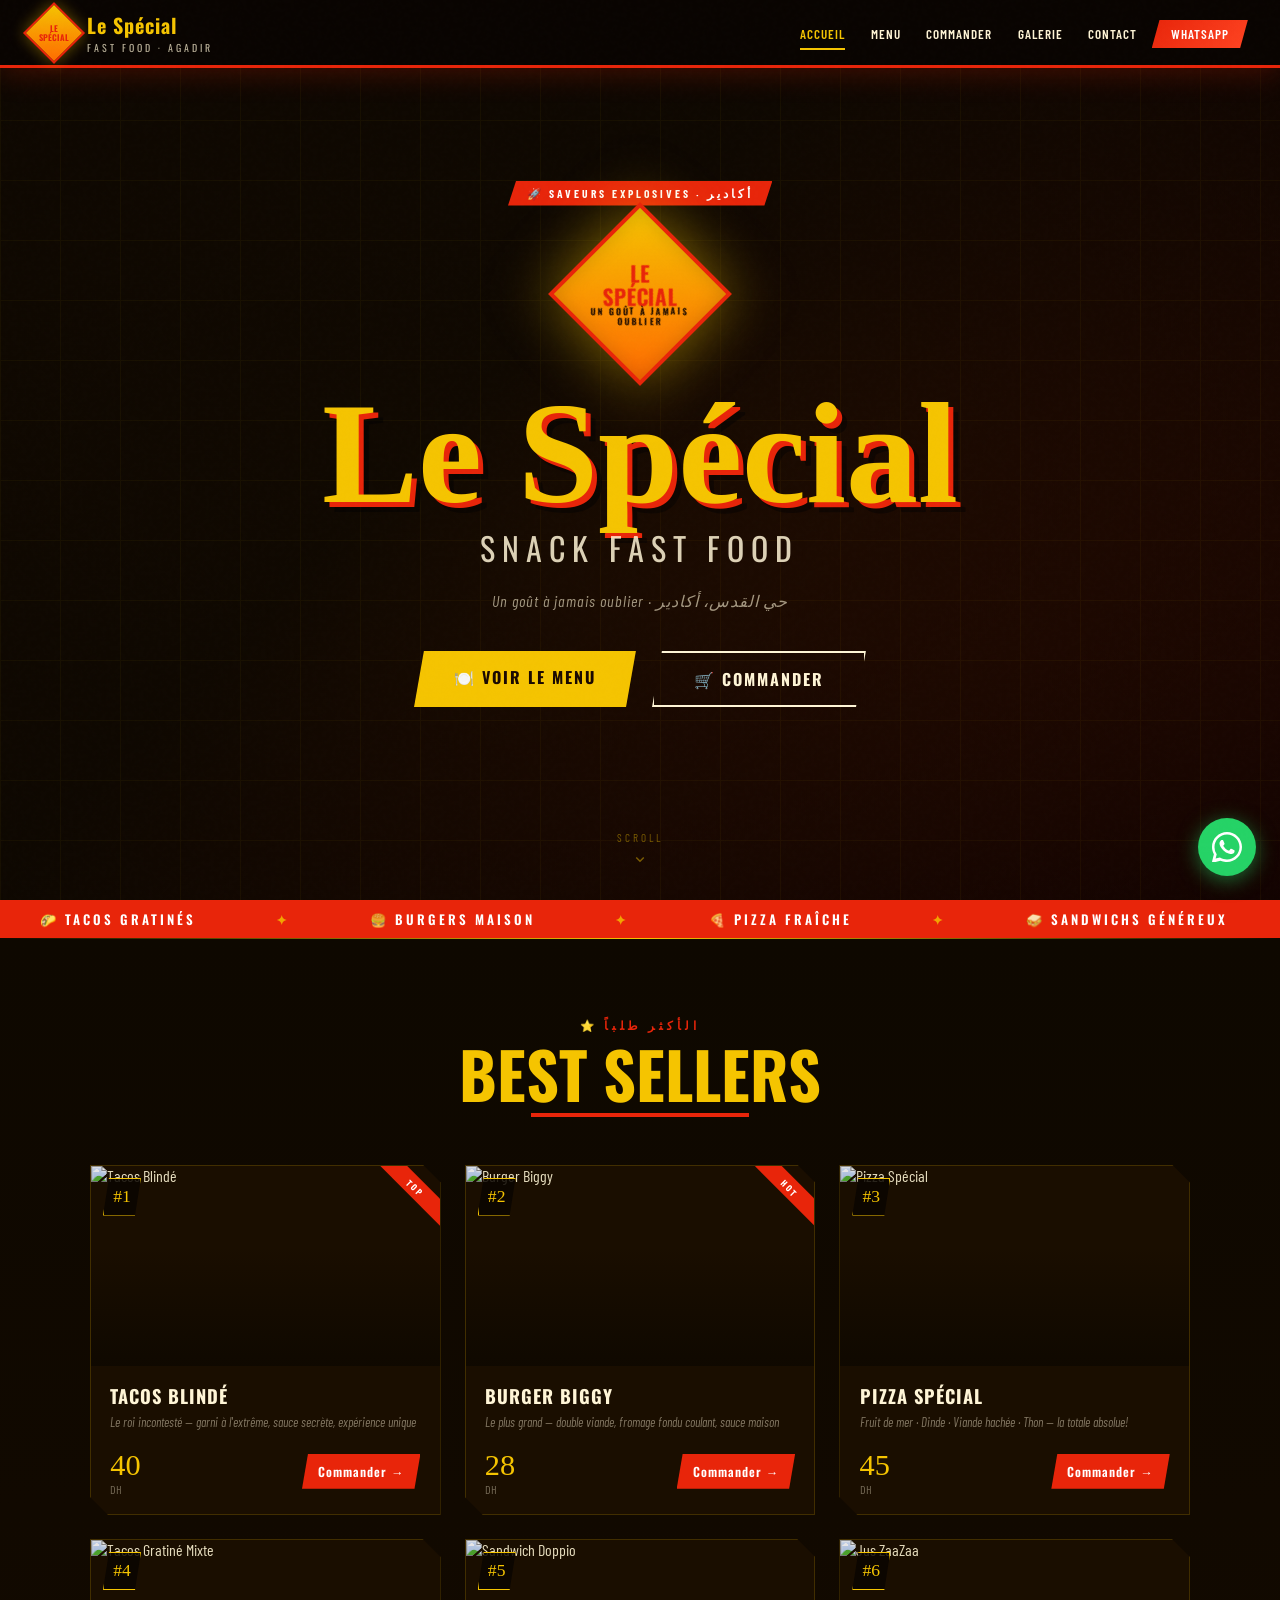
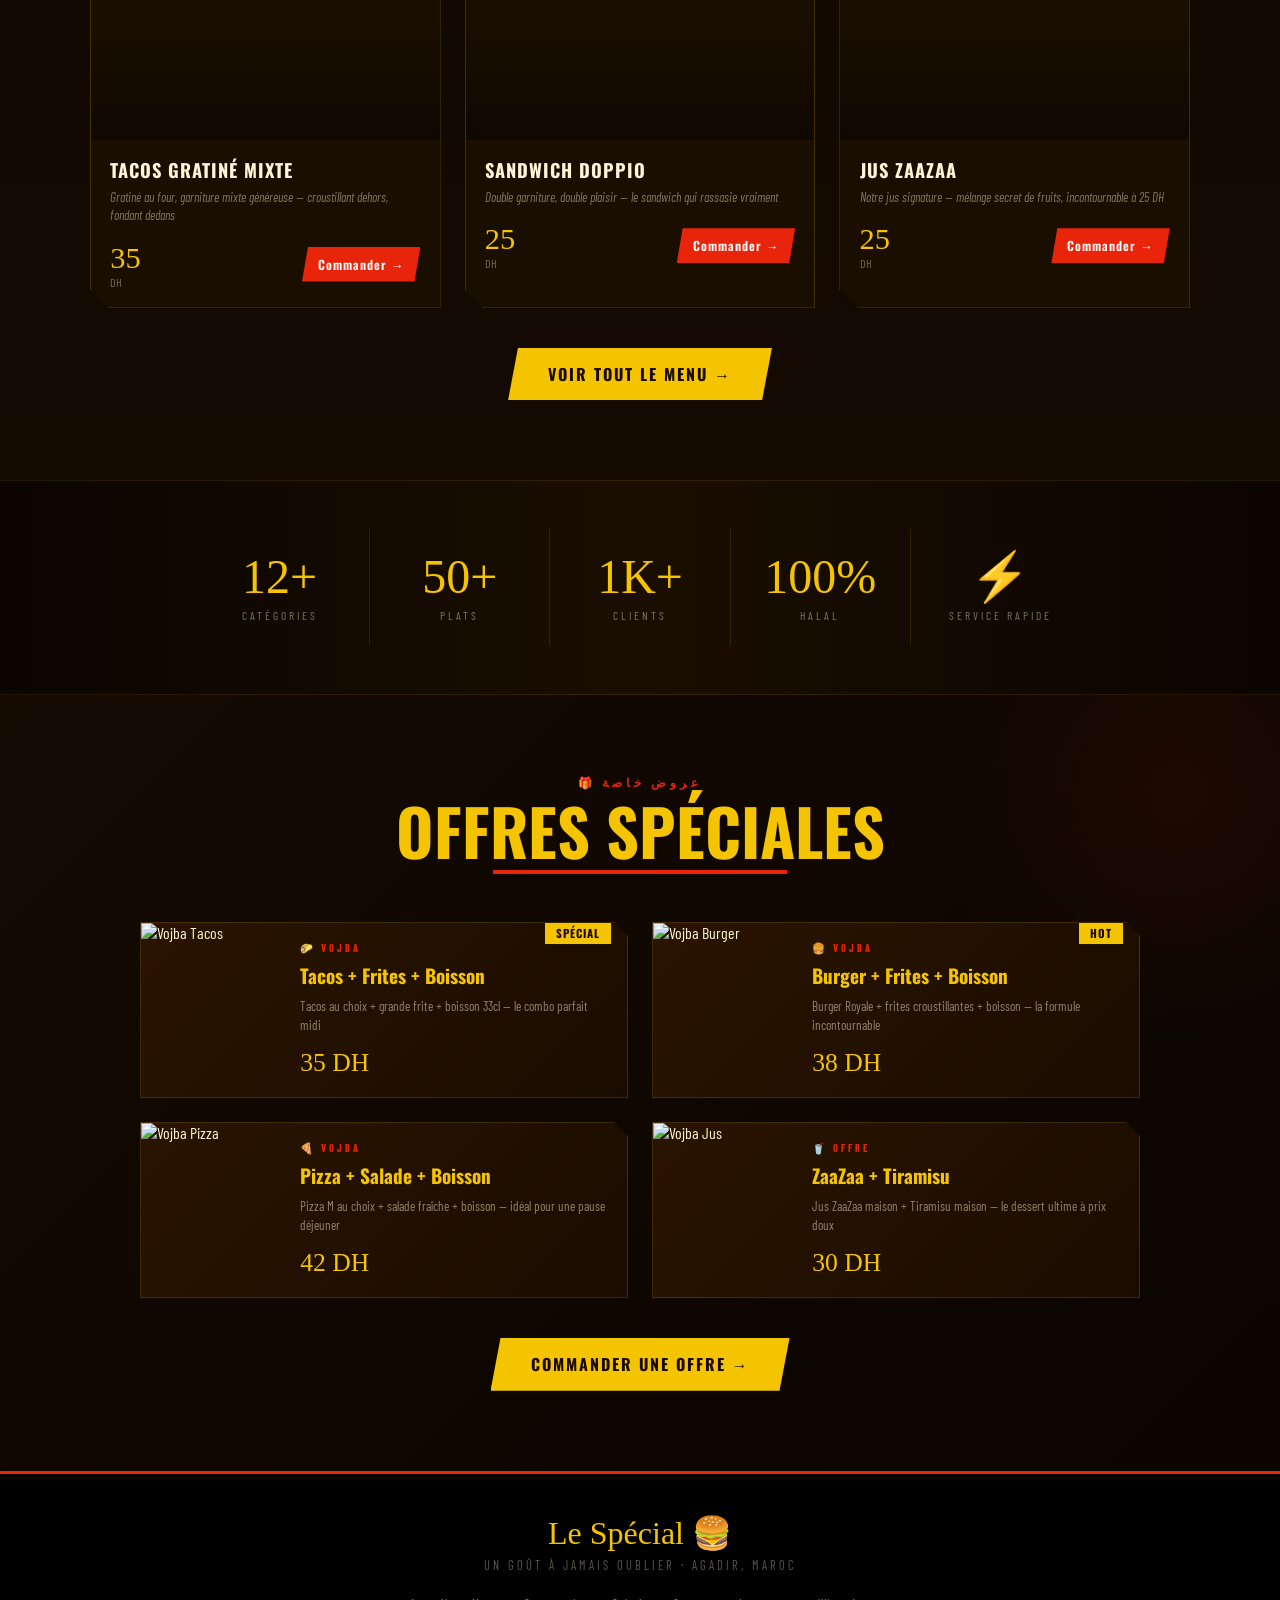
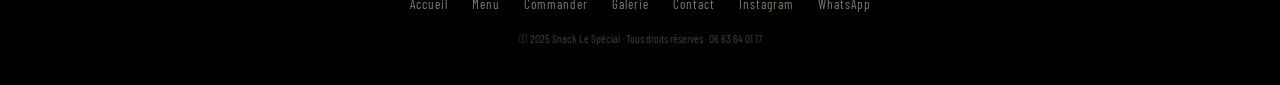
==== index.html @ 8f3e13d3 "Add files via upload" ====
<!DOCTYPE html>
<html lang="fr">
<head>
<meta charset="UTF-8">
<meta name="viewport" content="width=device-width, initial-scale=1.0">
<title>Snack Le Spécial – Agadir</title>
<link rel="stylesheet" href="shared.css">
<style>
  /* ─── HERO ─── */
  #hero {
    min-height: 100vh;
    display: flex; align-items: center; justify-content: center;
    position: relative; overflow: hidden;
    background: radial-gradient(ellipse at 30% 50%, #3a1800 0%, #1a0800 50%, #000 100%);
    padding-top: 68px;
  }
  .hero-bg-img {
    position: absolute; inset: 0;
    background: url('https://images.unsplash.com/photo-1561758033-d89a9ad46330?w=1600&q=80') center/cover no-repeat;
    opacity: 0.12;
    filter: saturate(0.5);
  }
  .hero-diagonal {
    position: absolute; inset: 0;
    background: linear-gradient(135deg, rgba(14,8,0,0.95) 40%, rgba(232,37,10,0.08) 100%);
  }
  .hero-grid-pattern {
    position: absolute; inset: 0; opacity: 0.04;
    background-image: linear-gradient(var(--gold) 1px, transparent 1px), linear-gradient(90deg, var(--gold) 1px, transparent 1px);
    background-size: 60px 60px;
  }
  .hero-content {
    text-align: center; z-index: 2; padding: 2rem;
    animation: heroIn 1s ease forwards;
  }
  @keyframes heroIn { from { opacity: 0; transform: translateY(30px); } to { opacity: 1; transform: translateY(0); } }

  .hero-badge {
    display: inline-block; background: var(--red); color: white;
    font-size: 0.72rem; font-weight: 700; letter-spacing: 3px;
    text-transform: uppercase; padding: 0.3rem 1.2rem; margin-bottom: 1.5rem;
    clip-path: polygon(8px 0%, 100% 0%, calc(100% - 8px) 100%, 0% 100%);
    animation: badgePop 0.5s 0.3s both cubic-bezier(0.34,1.56,0.64,1);
  }
  @keyframes badgePop { from { opacity: 0; transform: scale(0.7); } to { opacity: 1; transform: scale(1); } }

  .hero-logo-big {
    width: 130px; height: 130px;
    background: linear-gradient(135deg, var(--gold), var(--orange));
    transform: rotate(45deg);
    display: flex; align-items: center; justify-content: center;
    margin: 0 auto 2rem;
    border: 4px solid var(--red);
    box-shadow: 0 0 60px rgba(245,196,0,0.5), inset 0 0 20px rgba(0,0,0,0.15);
    animation: pulse 3s ease-in-out infinite;
  }
  @keyframes pulse {
    0%,100% { box-shadow: 0 0 50px rgba(245,196,0,0.4); }
    50% { box-shadow: 0 0 90px rgba(245,196,0,0.75); }
  }
  .hero-logo-big span {
    transform: rotate(-45deg); font-family: 'Oswald', sans-serif;
    font-weight: 700; font-size: 1.35rem; color: var(--red);
    text-align: center; line-height: 1.05;
  }
  .hero-logo-big span small { display: block; font-size: 0.55rem; letter-spacing: 2px; color: var(--text-dark); }

  .hero-title {
    font-family: 'Permanent Marker', cursive;
    font-size: clamp(3.5rem, 12vw, 9rem);
    color: var(--gold); line-height: 0.88;
    text-shadow: 5px 5px 0 var(--red), 10px 10px 0 rgba(0,0,0,0.4);
    margin-bottom: 0.4rem;
  }
  .hero-sub {
    font-family: 'Oswald', sans-serif;
    font-size: clamp(1.2rem, 3vw, 2rem);
    color: var(--cream); letter-spacing: 7px; text-transform: uppercase;
    margin-bottom: 1.2rem; opacity: 0.85;
  }
  .hero-tagline {
    font-size: 1rem; color: rgba(255,245,214,0.6);
    font-style: italic; margin-bottom: 2.5rem; letter-spacing: 1px;
  }
  .hero-btns { display: flex; gap: 1rem; justify-content: center; flex-wrap: wrap; }

  .hero-scroll {
    position: absolute; bottom: 2rem; left: 50%; transform: translateX(-50%);
    display: flex; flex-direction: column; align-items: center; gap: 0.4rem;
    color: rgba(245,196,0,0.45); font-size: 0.7rem; letter-spacing: 3px;
    animation: bounce 2s ease-in-out infinite;
  }
  @keyframes bounce {
    0%,100% { transform: translateX(-50%) translateY(0); }
    50% { transform: translateX(-50%) translateY(8px); }
  }

  /* ─── BEST SELLERS ─── */
  #bestsellers {
    background: linear-gradient(180deg, #0e0800 0%, #140a00 100%);
    position: relative;
  }
  #bestsellers::before {
    content: ''; position: absolute; top: 0; left: 0; right: 0; height: 1px;
    background: linear-gradient(90deg, transparent, var(--gold), transparent);
  }

  .bs-grid {
    display: grid;
    grid-template-columns: repeat(3, 1fr);
    gap: 1.5rem; max-width: 1100px; margin: 0 auto;
  }

  .bs-card {
    position: relative; overflow: hidden; cursor: pointer;
    background: #1a0e00;
    border: 1px solid rgba(245,196,0,0.18);
    transition: transform 0.35s, border-color 0.3s, box-shadow 0.35s;
    clip-path: polygon(0 0, calc(100% - 18px) 0, 100% 18px, 100% 100%, 18px 100%, 0 calc(100% - 18px));
  }
  .bs-card:hover {
    transform: translateY(-8px);
    border-color: var(--gold);
    box-shadow: 0 24px 50px rgba(0,0,0,0.5), 0 0 30px rgba(245,196,0,0.12);
  }

  .bs-img-wrap {
    height: 200px; overflow: hidden; position: relative;
  }
  .bs-img-wrap img {
    width: 100%; height: 100%; object-fit: cover;
    transition: transform 0.5s;
    filter: saturate(1.1) brightness(0.9);
  }
  .bs-card:hover .bs-img-wrap img { transform: scale(1.08); }

  .bs-img-overlay {
    position: absolute; inset: 0;
    background: linear-gradient(to bottom, transparent 40%, rgba(14,8,0,0.9) 100%);
  }
  .bs-rank-badge {
    position: absolute; top: 12px; left: 12px;
    background: rgba(10,5,0,0.85); border: 1px solid var(--gold);
    font-family: 'Permanent Marker', cursive;
    font-size: 1.1rem; color: var(--gold);
    width: 38px; height: 38px; display: flex; align-items: center; justify-content: center;
    clip-path: polygon(6px 0%, 100% 0%, calc(100% - 6px) 100%, 0% 100%);
  }
  .bs-hot-badge {
    position: absolute; top: 12px; right: -30px;
    background: var(--red); color: white;
    font-size: 0.6rem; font-weight: 700; letter-spacing: 2px;
    padding: 0.22rem 2.8rem; transform: rotate(45deg);
    text-transform: uppercase;
  }

  .bs-body { padding: 1rem 1.2rem 1.2rem; }
  .bs-name {
    font-family: 'Oswald', sans-serif; font-weight: 700; font-size: 1.15rem;
    color: var(--cream); text-transform: uppercase; letter-spacing: 1px; margin-bottom: 0.3rem;
  }
  .bs-desc { font-size: 0.82rem; color: rgba(255,245,214,0.45); line-height: 1.4; margin-bottom: 1rem; font-style: italic; }
  .bs-footer { display: flex; align-items: center; justify-content: space-between; }
  .bs-price { font-family: 'Permanent Marker', cursive; font-size: 1.9rem; color: var(--gold); }
  .bs-price small { font-size: 0.75rem; color: rgba(255,245,214,0.4); font-family: 'Barlow Condensed', sans-serif; display: block; line-height: 1; }
  .bs-btn {
    background: var(--red); color: white; border: none;
    padding: 0.5rem 1rem; font-family: 'Oswald', sans-serif;
    font-weight: 600; font-size: 0.78rem; letter-spacing: 1px; cursor: pointer;
    clip-path: polygon(6px 0%, 100% 0%, calc(100% - 6px) 100%, 0% 100%);
    transition: background 0.2s, transform 0.2s; text-decoration: none;
    display: inline-block;
  }
  .bs-btn:hover { background: var(--red-light); transform: scale(1.05); }

  /* ─── OFFRES ─── */
  #offres {
    background: linear-gradient(135deg, #140a00 0%, #0a0500 100%);
    position: relative; overflow: hidden;
  }
  #offres::before {
    content: ''; position: absolute;
    top: -150px; right: -150px; width: 500px; height: 500px;
    background: radial-gradient(circle, rgba(232,37,10,0.07) 0%, transparent 70%);
  }
  .offres-grid {
    display: grid; grid-template-columns: repeat(2, 1fr);
    gap: 1.5rem; max-width: 1000px; margin: 0 auto;
  }
  .offre-card {
    background: linear-gradient(135deg, #2a1400, #1a0c00);
    border: 1px solid rgba(245,196,0,0.15);
    display: flex; gap: 0; overflow: hidden; position: relative;
    clip-path: polygon(0 0, calc(100% - 14px) 0, 100% 14px, 100% 100%, 0 100%);
    transition: transform 0.3s, border-color 0.3s;
  }
  .offre-card:hover { transform: translateY(-4px); border-color: rgba(245,196,0,0.4); }
  .offre-img { width: 140px; flex-shrink: 0; overflow: hidden; }
  .offre-img img { width: 100%; height: 100%; object-fit: cover; filter: saturate(1.1); transition: transform 0.4s; }
  .offre-card:hover .offre-img img { transform: scale(1.07); }
  .offre-body { padding: 1.2rem; flex: 1; }
  .offre-tag {
    font-size: 0.65rem; font-weight: 700; letter-spacing: 3px;
    text-transform: uppercase; color: var(--red); display: block; margin-bottom: 0.4rem;
  }
  .offre-name { font-family: 'Oswald', sans-serif; font-weight: 700; font-size: 1.2rem; color: var(--gold); margin-bottom: 0.4rem; }
  .offre-desc { font-size: 0.82rem; color: rgba(255,245,214,0.5); line-height: 1.45; margin-bottom: 0.8rem; }
  .offre-price { font-family: 'Permanent Marker', cursive; font-size: 1.6rem; color: var(--gold); }
  .offre-badge {
    position: absolute; top: -1px; right: 16px;
    background: var(--gold); color: var(--text-dark);
    font-family: 'Oswald', sans-serif; font-weight: 700; font-size: 0.7rem;
    letter-spacing: 1px; padding: 0.2rem 0.7rem;
  }

  /* ─── ABOUT STRIP ─── */
  #about-strip {
    background: linear-gradient(90deg, #0a0500 0%, #1a0e00 50%, #0a0500 100%);
    padding: 3rem 2rem;
    border-top: 1px solid rgba(245,196,0,0.1);
    border-bottom: 1px solid rgba(245,196,0,0.1);
  }
  .stats-row {
    display: flex; justify-content: center; gap: 0;
    max-width: 900px; margin: 0 auto;
  }
  .stat-item {
    flex: 1; text-align: center; padding: 1.5rem;
    border-right: 1px solid rgba(245,196,0,0.12);
  }
  .stat-item:last-child { border-right: none; }
  .stat-num {
    font-family: 'Permanent Marker', cursive; font-size: 3rem; color: var(--gold); display: block;
    line-height: 1;
  }
  .stat-label { font-size: 0.72rem; letter-spacing: 3px; text-transform: uppercase; color: rgba(255,245,214,0.45); margin-top: 0.4rem; display: block; }

  /* RESPONSIVE */
  @media (max-width: 900px) { .bs-grid { grid-template-columns: repeat(2, 1fr); } }
  @media (max-width: 600px) {
    .bs-grid { grid-template-columns: 1fr; }
    .offres-grid { grid-template-columns: 1fr; }
    .stats-row { flex-wrap: wrap; }
    .stat-item { flex: 0 0 50%; border-right: none; border-bottom: 1px solid rgba(245,196,0,0.1); }
  }
</style>
</head>
<body>

<!-- NAV -->
<nav>
  <a href="index.html" class="nav-logo">
    <div class="logo-diamond"><span>LE<br>SPÉCIAL</span></div>
    <div class="logo-text">Le Spécial <small>FAST FOOD · AGADIR</small></div>
  </a>
  <ul class="nav-links" id="navLinks">
    <li><a href="index.html" class="active">Accueil</a></li>
    <li><a href="menu.html">Menu</a></li>
    <li><a href="order.html">Commander</a></li>
    <li><a href="galerie.html">Galerie</a></li>
    <li><a href="contact.html">Contact</a></li>
    <li><a href="https://wa.me/212663640117" class="nav-cta" target="_blank">WhatsApp</a></li>
  </ul>
  <button class="menu-toggle" id="menuToggle"><span></span><span></span><span></span></button>
</nav>

<!-- HERO -->
<section id="hero">
  <div class="hero-bg-img"></div>
  <div class="hero-diagonal"></div>
  <div class="hero-grid-pattern"></div>
  <div class="hero-content">
    <div class="hero-badge">🚀 Saveurs Explosives · أكادير</div>
    <div class="hero-logo-big">
      <span>LE<br>SPÉCIAL<small>UN GOÛT À JAMAIS OUBLIER</small></span>
    </div>
    <h1 class="hero-title">Le Spécial</h1>
    <p class="hero-sub">Snack Fast Food</p>
    <p class="hero-tagline">Un goût à jamais oublier · حي القدس، أكادير</p>
    <div class="hero-btns">
      <a href="menu.html" class="btn-primary">🍽️ Voir le Menu</a>
      <a href="order.html" class="btn-secondary">🛒 Commander</a>
    </div>
  </div>
  <div class="hero-scroll">
    <span>SCROLL</span>
    <svg width="18" height="18" viewBox="0 0 24 24" fill="none" stroke="currentColor" stroke-width="2"><path d="M7 10l5 5 5-5"/></svg>
  </div>
</section>

<!-- TICKER -->
<div class="ticker-wrap">
  <div class="ticker-inner">
    <span class="ticker-item">🌮 Tacos Gratinés</span><span class="ticker-item ticker-sep">✦</span>
    <span class="ticker-item">🍔 Burgers Maison</span><span class="ticker-item ticker-sep">✦</span>
    <span class="ticker-item">🍕 Pizza Fraîche</span><span class="ticker-item ticker-sep">✦</span>
    <span class="ticker-item">🥪 Sandwichs Généreux</span><span class="ticker-item ticker-sep">✦</span>
    <span class="ticker-item">🥤 Jus Naturels</span><span class="ticker-item ticker-sep">✦</span>
    <span class="ticker-item">100% Halal ✅</span><span class="ticker-item ticker-sep">✦</span>
    <span class="ticker-item">Service Rapide ⚡</span><span class="ticker-item ticker-sep">✦</span>
    <span class="ticker-item">حي القدس · أكادير</span><span class="ticker-item ticker-sep">✦</span>
    <span class="ticker-item">🌮 Tacos Gratinés</span><span class="ticker-item ticker-sep">✦</span>
    <span class="ticker-item">🍔 Burgers Maison</span><span class="ticker-item ticker-sep">✦</span>
    <span class="ticker-item">🍕 Pizza Fraîche</span><span class="ticker-item ticker-sep">✦</span>
    <span class="ticker-item">🥪 Sandwichs Généreux</span><span class="ticker-item ticker-sep">✦</span>
    <span class="ticker-item">🥤 Jus Naturels</span><span class="ticker-item ticker-sep">✦</span>
    <span class="ticker-item">100% Halal ✅</span><span class="ticker-item ticker-sep">✦</span>
    <span class="ticker-item">Service Rapide ⚡</span><span class="ticker-item ticker-sep">✦</span>
    <span class="ticker-item">حي القدس · أكادير</span><span class="ticker-item ticker-sep">✦</span>
  </div>
</div>

<!-- BEST SELLERS -->
<section id="bestsellers">
  <div class="section-header reveal">
    <span class="section-tag">⭐ الأكثر طلباً</span>
    <h2 class="section-title">Best Sellers</h2>
  </div>
  <div class="bs-grid">

    <div class="bs-card reveal" style="transition-delay:.05s">
      <div class="bs-img-wrap">
        <img src="https://images.unsplash.com/photo-1565299585323-38d6b0865b47?w=600&q=80" alt="Tacos Blindé">
        <div class="bs-img-overlay"></div>
        <div class="bs-rank-badge">#1</div>
        <div class="bs-hot-badge">TOP</div>
      </div>
      <div class="bs-body">
        <div class="bs-name">Tacos Blindé</div>
        <div class="bs-desc">Le roi incontesté — garni à l'extrême, sauce secrète, expérience unique</div>
        <div class="bs-footer">
          <div class="bs-price">40 <small>DH</small></div>
          <a href="order.html" class="bs-btn">Commander →</a>
        </div>
      </div>
    </div>

    <div class="bs-card reveal" style="transition-delay:.1s">
      <div class="bs-img-wrap">
        <img src="https://images.unsplash.com/photo-1586190848861-99aa4a171e90?w=600&q=80" alt="Burger Biggy">
        <div class="bs-img-overlay"></div>
        <div class="bs-rank-badge">#2</div>
        <div class="bs-hot-badge">HOT</div>
      </div>
      <div class="bs-body">
        <div class="bs-name">Burger Biggy</div>
        <div class="bs-desc">Le plus grand — double viande, fromage fondu coulant, sauce maison</div>
        <div class="bs-footer">
          <div class="bs-price">28 <small>DH</small></div>
          <a href="order.html" class="bs-btn">Commander →</a>
        </div>
      </div>
    </div>

    <div class="bs-card reveal" style="transition-delay:.15s">
      <div class="bs-img-wrap">
        <img src="https://images.unsplash.com/photo-1513104890138-7c749659a591?w=600&q=80" alt="Pizza Spécial">
        <div class="bs-img-overlay"></div>
        <div class="bs-rank-badge">#3</div>
      </div>
      <div class="bs-body">
        <div class="bs-name">Pizza Spécial</div>
        <div class="bs-desc">Fruit de mer · Dinde · Viande hachée · Thon — la totale absolue!</div>
        <div class="bs-footer">
          <div class="bs-price">45 <small>DH</small></div>
          <a href="order.html" class="bs-btn">Commander →</a>
        </div>
      </div>
    </div>

    <div class="bs-card reveal" style="transition-delay:.2s">
      <div class="bs-img-wrap">
        <img src="https://images.unsplash.com/photo-1509722747041-616f39b57569?w=600&q=80" alt="Tacos Gratiné Mixte">
        <div class="bs-img-overlay"></div>
        <div class="bs-rank-badge">#4</div>
      </div>
      <div class="bs-body">
        <div class="bs-name">Tacos Gratiné Mixte</div>
        <div class="bs-desc">Gratiné au four, garniture mixte généreuse — croustillant dehors, fondant dedans</div>
        <div class="bs-footer">
          <div class="bs-price">35 <small>DH</small></div>
          <a href="order.html" class="bs-btn">Commander →</a>
        </div>
      </div>
    </div>

    <div class="bs-card reveal" style="transition-delay:.25s">
      <div class="bs-img-wrap">
        <img src="https://images.unsplash.com/photo-1539252554453-80ab65ce3586?w=600&q=80" alt="Sandwich Doppio">
        <div class="bs-img-overlay"></div>
        <div class="bs-rank-badge">#5</div>
      </div>
      <div class="bs-body">
        <div class="bs-name">Sandwich Doppio</div>
        <div class="bs-desc">Double garniture, double plaisir — le sandwich qui rassasie vraiment</div>
        <div class="bs-footer">
          <div class="bs-price">25 <small>DH</small></div>
          <a href="order.html" class="bs-btn">Commander →</a>
        </div>
      </div>
    </div>

    <div class="bs-card reveal" style="transition-delay:.3s">
      <div class="bs-img-wrap">
        <img src="https://images.unsplash.com/photo-1546173159-315724a31696?w=600&q=80" alt="Jus ZaaZaa">
        <div class="bs-img-overlay"></div>
        <div class="bs-rank-badge">#6</div>
      </div>
      <div class="bs-body">
        <div class="bs-name">Jus ZaaZaa</div>
        <div class="bs-desc">Notre jus signature — mélange secret de fruits, incontournable à 25 DH</div>
        <div class="bs-footer">
          <div class="bs-price">25 <small>DH</small></div>
          <a href="order.html" class="bs-btn">Commander →</a>
        </div>
      </div>
    </div>

  </div>
  <div style="text-align:center; margin-top:2.5rem">
    <a href="menu.html" class="btn-primary">Voir tout le Menu →</a>
  </div>
</section>

<!-- STATS STRIP -->
<div id="about-strip">
  <div class="stats-row">
    <div class="stat-item reveal">
      <span class="stat-num">12+</span>
      <span class="stat-label">Catégories</span>
    </div>
    <div class="stat-item reveal" style="transition-delay:.1s">
      <span class="stat-num">50+</span>
      <span class="stat-label">Plats</span>
    </div>
    <div class="stat-item reveal" style="transition-delay:.2s">
      <span class="stat-num">1K+</span>
      <span class="stat-label">Clients</span>
    </div>
    <div class="stat-item reveal" style="transition-delay:.3s">
      <span class="stat-num">100%</span>
      <span class="stat-label">Halal</span>
    </div>
    <div class="stat-item reveal" style="transition-delay:.4s">
      <span class="stat-num">⚡</span>
      <span class="stat-label">Service Rapide</span>
    </div>
  </div>
</div>

<!-- OFFRES -->
<section id="offres">
  <div class="section-header reveal">
    <span class="section-tag">🎁 عروض خاصة</span>
    <h2 class="section-title">Offres Spéciales</h2>
  </div>
  <div class="offres-grid">

    <div class="offre-card reveal">
      <div class="offre-badge">SPÉCIAL</div>
      <div class="offre-img">
        <img src="https://images.unsplash.com/photo-1565299585323-38d6b0865b47?w=400&q=80" alt="Vojba Tacos">
      </div>
      <div class="offre-body">
        <span class="offre-tag">🌮 Vojba</span>
        <div class="offre-name">Tacos + Frites + Boisson</div>
        <div class="offre-desc">Tacos au choix + grande frite + boisson 33cl — le combo parfait midi</div>
        <div class="offre-price">35 DH</div>
      </div>
    </div>

    <div class="offre-card reveal" style="transition-delay:.1s">
      <div class="offre-badge">HOT</div>
      <div class="offre-img">
        <img src="https://images.unsplash.com/photo-1586190848861-99aa4a171e90?w=400&q=80" alt="Vojba Burger">
      </div>
      <div class="offre-body">
        <span class="offre-tag">🍔 Vojba</span>
        <div class="offre-name">Burger + Frites + Boisson</div>
        <div class="offre-desc">Burger Royale + frites croustillantes + boisson — la formule incontournable</div>
        <div class="offre-price">38 DH</div>
      </div>
    </div>

    <div class="offre-card reveal" style="transition-delay:.15s">
      <div class="offre-img">
        <img src="https://images.unsplash.com/photo-1513104890138-7c749659a591?w=400&q=80" alt="Vojba Pizza">
      </div>
      <div class="offre-body">
        <span class="offre-tag">🍕 Vojba</span>
        <div class="offre-name">Pizza + Salade + Boisson</div>
        <div class="offre-desc">Pizza M au choix + salade fraîche + boisson — idéal pour une pause déjeuner</div>
        <div class="offre-price">42 DH</div>
      </div>
    </div>

    <div class="offre-card reveal" style="transition-delay:.2s">
      <div class="offre-img">
        <img src="https://images.unsplash.com/photo-1546173159-315724a31696?w=400&q=80" alt="Vojba Jus">
      </div>
      <div class="offre-body">
        <span class="offre-tag">🥤 Offre</span>
        <div class="offre-name">ZaaZaa + Tiramisu</div>
        <div class="offre-desc">Jus ZaaZaa maison + Tiramisu maison — le dessert ultime à prix doux</div>
        <div class="offre-price">30 DH</div>
      </div>
    </div>

  </div>
  <div style="text-align:center; margin-top:2.5rem">
    <a href="order.html" class="btn-primary">Commander une Offre →</a>
  </div>
</section>

<!-- FOOTER -->
<footer>
  <div class="footer-logo">Le Spécial 🍔</div>
  <div class="footer-sub">Un goût à jamais oublier · Agadir, Maroc</div>
  <div class="footer-links">
    <a href="index.html">Accueil</a>
    <a href="menu.html">Menu</a>
    <a href="order.html">Commander</a>
    <a href="galerie.html">Galerie</a>
    <a href="contact.html">Contact</a>
    <a href="https://instagram.com/lespecial_snack" target="_blank">Instagram</a>
    <a href="https://wa.me/212663640117" target="_blank">WhatsApp</a>
  </div>
  <div class="footer-copy">© 2025 Snack Le Spécial · Tous droits réservés · 06 63 64 01 17</div>
</footer>

<!-- WhatsApp Float -->
<a href="https://wa.me/212663640117" class="wa-float" target="_blank" title="Commander sur WhatsApp">
  <svg viewBox="0 0 24 24"><path d="M17.472 14.382c-.297-.149-1.758-.867-2.03-.967-.273-.099-.471-.148-.67.15-.197.297-.767.966-.94 1.164-.173.199-.347.223-.644.075-.297-.15-1.255-.463-2.39-1.475-.883-.788-1.48-1.761-1.653-2.059-.173-.297-.018-.458.13-.606.134-.133.298-.347.446-.52.149-.174.198-.298.298-.497.099-.198.05-.371-.025-.52-.075-.149-.669-1.612-.916-2.207-.242-.579-.487-.5-.669-.51-.173-.008-.371-.01-.57-.01-.198 0-.52.074-.792.372-.272.297-1.04 1.016-1.04 2.479 0 1.462 1.065 2.875 1.213 3.074.149.198 2.096 3.2 5.077 4.487.709.306 1.262.489 1.694.625.712.227 1.36.195 1.871.118.571-.085 1.758-.719 2.006-1.413.248-.694.248-1.289.173-1.413-.074-.124-.272-.198-.57-.347z"/><path d="M12 0C5.373 0 0 5.373 0 12c0 2.116.55 4.103 1.512 5.829L.057 23.625c-.14.525.33.997.856.857l5.796-1.455A11.942 11.942 0 0012 24c6.627 0 12-5.373 12-12S18.627 0 12 0zm0 22c-1.916 0-3.715-.5-5.28-1.378l-.38-.22-3.44.864.88-3.44-.24-.39A9.955 9.955 0 012 12C2 6.477 6.477 2 12 2s10 4.477 10 10-4.477 10-10 10z"/></svg>
</a>

<script>
  document.getElementById('menuToggle').addEventListener('click', () => {
    document.getElementById('navLinks').classList.toggle('open');
  });
  document.querySelectorAll('.nav-links a').forEach(a => {
    a.addEventListener('click', () => document.getElementById('navLinks').classList.remove('open'));
  });
  const obs = new IntersectionObserver(entries => {
    entries.forEach(e => { if (e.isIntersecting) { e.target.classList.add('visible'); obs.unobserve(e.target); } });
  }, { threshold: 0.1 });
  document.querySelectorAll('.reveal').forEach(el => obs.observe(el));
</script>
</body>
</html>
---- shared.css ----
@import url('https://fonts.googleapis.com/css2?family=Permanent+Marker&family=Oswald:wght@400;600;700&family=Barlow+Condensed:wght@400;600;700&display=swap');

:root {
  --gold: #F5C400;
  --gold-dark: #D4A900;
  --gold-light: #FFE033;
  --red: #E8250A;
  --red-dark: #B81E08;
  --red-light: #FF4422;
  --orange: #FF6B00;
  --cream: #FFF5D6;
  --dark: #0e0800;
  --dark2: #180e00;
  --text-dark: #1a0900;
  --green: #25D366;
}

* { margin: 0; padding: 0; box-sizing: border-box; }
html { scroll-behavior: smooth; }

body {
  font-family: 'Barlow Condensed', sans-serif;
  background: var(--dark);
  color: var(--cream);
  overflow-x: hidden;
}

body::after {
  content: '';
  position: fixed;
  inset: 0;
  background-image: url("data:image/svg+xml,%3Csvg viewBox='0 0 256 256' xmlns='http://www.w3.org/2000/svg'%3E%3Cfilter id='n'%3E%3CfeTurbulence type='fractalNoise' baseFrequency='0.75' numOctaves='4' stitchTiles='stitch'/%3E%3C/filter%3E%3Crect width='100%25' height='100%25' filter='url(%23n)' opacity='0.06'/%3E%3C/svg%3E");
  pointer-events: none;
  z-index: 9999;
  opacity: 0.22;
}

/* ─── NAV ─── */
nav {
  position: fixed;
  top: 0; left: 0; right: 0;
  z-index: 998;
  display: flex;
  justify-content: space-between;
  align-items: center;
  padding: 0 2rem;
  height: 68px;
  background: rgba(10,5,0,0.97);
  backdrop-filter: blur(12px);
  border-bottom: 3px solid var(--red);
  box-shadow: 0 4px 30px rgba(232,37,10,0.25);
}

.nav-logo { display: flex; align-items: center; gap: 0.7rem; text-decoration: none; }

.logo-diamond {
  width: 44px; height: 44px;
  background: linear-gradient(135deg, var(--gold), var(--orange));
  transform: rotate(45deg);
  display: flex; align-items: center; justify-content: center;
  flex-shrink: 0;
  border: 2px solid var(--red);
  box-shadow: 0 0 15px rgba(245,196,0,0.4);
}
.logo-diamond span {
  transform: rotate(-45deg);
  font-family: 'Oswald', sans-serif;
  font-weight: 700; font-size: 0.52rem;
  color: var(--red); text-align: center; line-height: 1.1;
}
.logo-text { font-family: 'Oswald', sans-serif; font-weight: 700; font-size: 1.25rem; color: var(--gold); letter-spacing: 1px; }
.logo-text small { display: block; font-size: 0.62rem; color: var(--cream); letter-spacing: 3px; font-weight: 400; opacity: 0.7; }

.nav-links { display: flex; gap: 0.2rem; list-style: none; align-items: center; }
.nav-links a {
  color: var(--cream); text-decoration: none; font-size: 0.82rem;
  font-weight: 600; letter-spacing: 1px; text-transform: uppercase;
  padding: 0.4rem 0.7rem;
  transition: color 0.2s; position: relative;
}
.nav-links a::after {
  content: ''; position: absolute; bottom: -2px; left: 0.7rem; right: 0.7rem;
  height: 2px; background: var(--gold); transform: scaleX(0); transition: transform 0.3s;
}
.nav-links a:hover { color: var(--gold); }
.nav-links a:hover::after, .nav-links a.active::after { transform: scaleX(1); }
.nav-links a.active { color: var(--gold); }

.nav-cta {
  background: linear-gradient(135deg, var(--red), var(--red-light)) !important;
  color: white !important; padding: 0.4rem 1.2rem !important;
  clip-path: polygon(8px 0%, 100% 0%, calc(100% - 8px) 100%, 0% 100%);
  transition: filter 0.2s !important;
}
.nav-cta::after { display: none !important; }
.nav-cta:hover { filter: brightness(1.2); color: white !important; }

.menu-toggle {
  display: none; background: none; border: none; cursor: pointer;
  flex-direction: column; gap: 5px;
}
.menu-toggle span { display: block; width: 26px; height: 2px; background: var(--gold); transition: all 0.3s; }

/* ─── TICKER ─── */
.ticker-wrap {
  background: var(--red);
  overflow: hidden; padding: 0.55rem 0; white-space: nowrap;
}
.ticker-inner { display: inline-flex; animation: ticker 35s linear infinite; }
.ticker-item {
  font-family: 'Oswald', sans-serif; font-weight: 600;
  font-size: 0.82rem; letter-spacing: 3px; text-transform: uppercase;
  color: white; padding: 0 2.5rem;
}
.ticker-sep { color: var(--gold); opacity: 0.8; }
@keyframes ticker { from { transform: translateX(0); } to { transform: translateX(-50%); } }

/* ─── SECTIONS ─── */
section { padding: 5rem 2rem; }
.section-header { text-align: center; margin-bottom: 3rem; }
.section-tag {
  font-size: 0.72rem; font-weight: 700; letter-spacing: 4px;
  text-transform: uppercase; color: var(--red); margin-bottom: 0.5rem; display: block;
}
.section-title {
  font-family: 'Oswald', sans-serif; font-size: clamp(2.2rem, 5vw, 4rem);
  font-weight: 700; color: var(--gold); text-transform: uppercase; line-height: 1;
  display: inline-block; position: relative;
}
.section-title::after {
  content: ''; display: block; height: 4px; background: var(--red);
  margin-top: 0.5rem; width: 60%; margin-left: auto; margin-right: auto;
}

/* ─── BUTTONS ─── */
.btn-primary {
  display: inline-block;
  background: var(--gold); color: var(--text-dark);
  padding: 0.9rem 2.5rem;
  font-family: 'Oswald', sans-serif; font-weight: 700;
  font-size: 1rem; letter-spacing: 2px; text-transform: uppercase;
  text-decoration: none; border: none; cursor: pointer;
  clip-path: polygon(10px 0%, 100% 0%, calc(100% - 10px) 100%, 0% 100%);
  transition: background 0.2s, transform 0.2s;
}
.btn-primary:hover { background: var(--gold-light); transform: scale(1.04); }

.btn-secondary {
  display: inline-block;
  background: transparent; color: var(--cream);
  padding: 0.9rem 2.5rem;
  font-family: 'Oswald', sans-serif; font-weight: 700;
  font-size: 1rem; letter-spacing: 2px; text-transform: uppercase;
  text-decoration: none; border: 2px solid var(--cream); cursor: pointer;
  clip-path: polygon(10px 0%, 100% 0%, calc(100% - 10px) 100%, 0% 100%);
  transition: all 0.2s;
}
.btn-secondary:hover { background: var(--cream); color: var(--text-dark); }

.wa-float {
  position: fixed; bottom: 1.5rem; right: 1.5rem;
  width: 58px; height: 58px; border-radius: 50%;
  background: var(--green);
  display: flex; align-items: center; justify-content: center;
  z-index: 990; text-decoration: none;
  box-shadow: 0 4px 20px rgba(37,211,102,0.5);
  animation: waPulse 2.5s ease-in-out infinite;
  transition: transform 0.2s;
}
.wa-float:hover { transform: scale(1.1); }
.wa-float svg { width: 30px; height: 30px; fill: white; }
@keyframes waPulse {
  0%, 100% { box-shadow: 0 4px 20px rgba(37,211,102,0.5); }
  50% { box-shadow: 0 4px 35px rgba(37,211,102,0.8); }
}

/* ─── FOOTER ─── */
footer {
  background: #000; border-top: 3px solid var(--red);
  padding: 2.5rem 2rem; text-align: center;
}
.footer-logo { font-family: 'Permanent Marker', cursive; font-size: 2rem; color: var(--gold); margin-bottom: 0.4rem; }
.footer-sub { font-size: 0.78rem; letter-spacing: 3px; text-transform: uppercase; color: rgba(255,245,214,0.35); margin-bottom: 1.5rem; }
.footer-links { display: flex; justify-content: center; gap: 1.5rem; flex-wrap: wrap; margin-bottom: 1.2rem; }
.footer-links a { color: rgba(255,245,214,0.5); text-decoration: none; font-size: 0.82rem; letter-spacing: 1px; transition: color 0.2s; }
.footer-links a:hover { color: var(--gold); }
.footer-copy { font-size: 0.72rem; color: rgba(255,245,214,0.25); }

/* ─── SCROLL REVEAL ─── */
.reveal { opacity: 0; transform: translateY(28px); transition: opacity 0.6s ease, transform 0.6s ease; }
.reveal.visible { opacity: 1; transform: translateY(0); }

/* ─── RESPONSIVE ─── */
@media (max-width: 768px) {
  .nav-links { display: none; }
  .nav-links.open {
    display: flex; flex-direction: column;
    position: fixed; top: 68px; left: 0; right: 0;
    background: rgba(10,5,0,0.99); padding: 1.5rem 2rem;
    gap: 1rem; border-bottom: 2px solid var(--red);
    z-index: 997;
  }
  .menu-toggle { display: flex; }
}
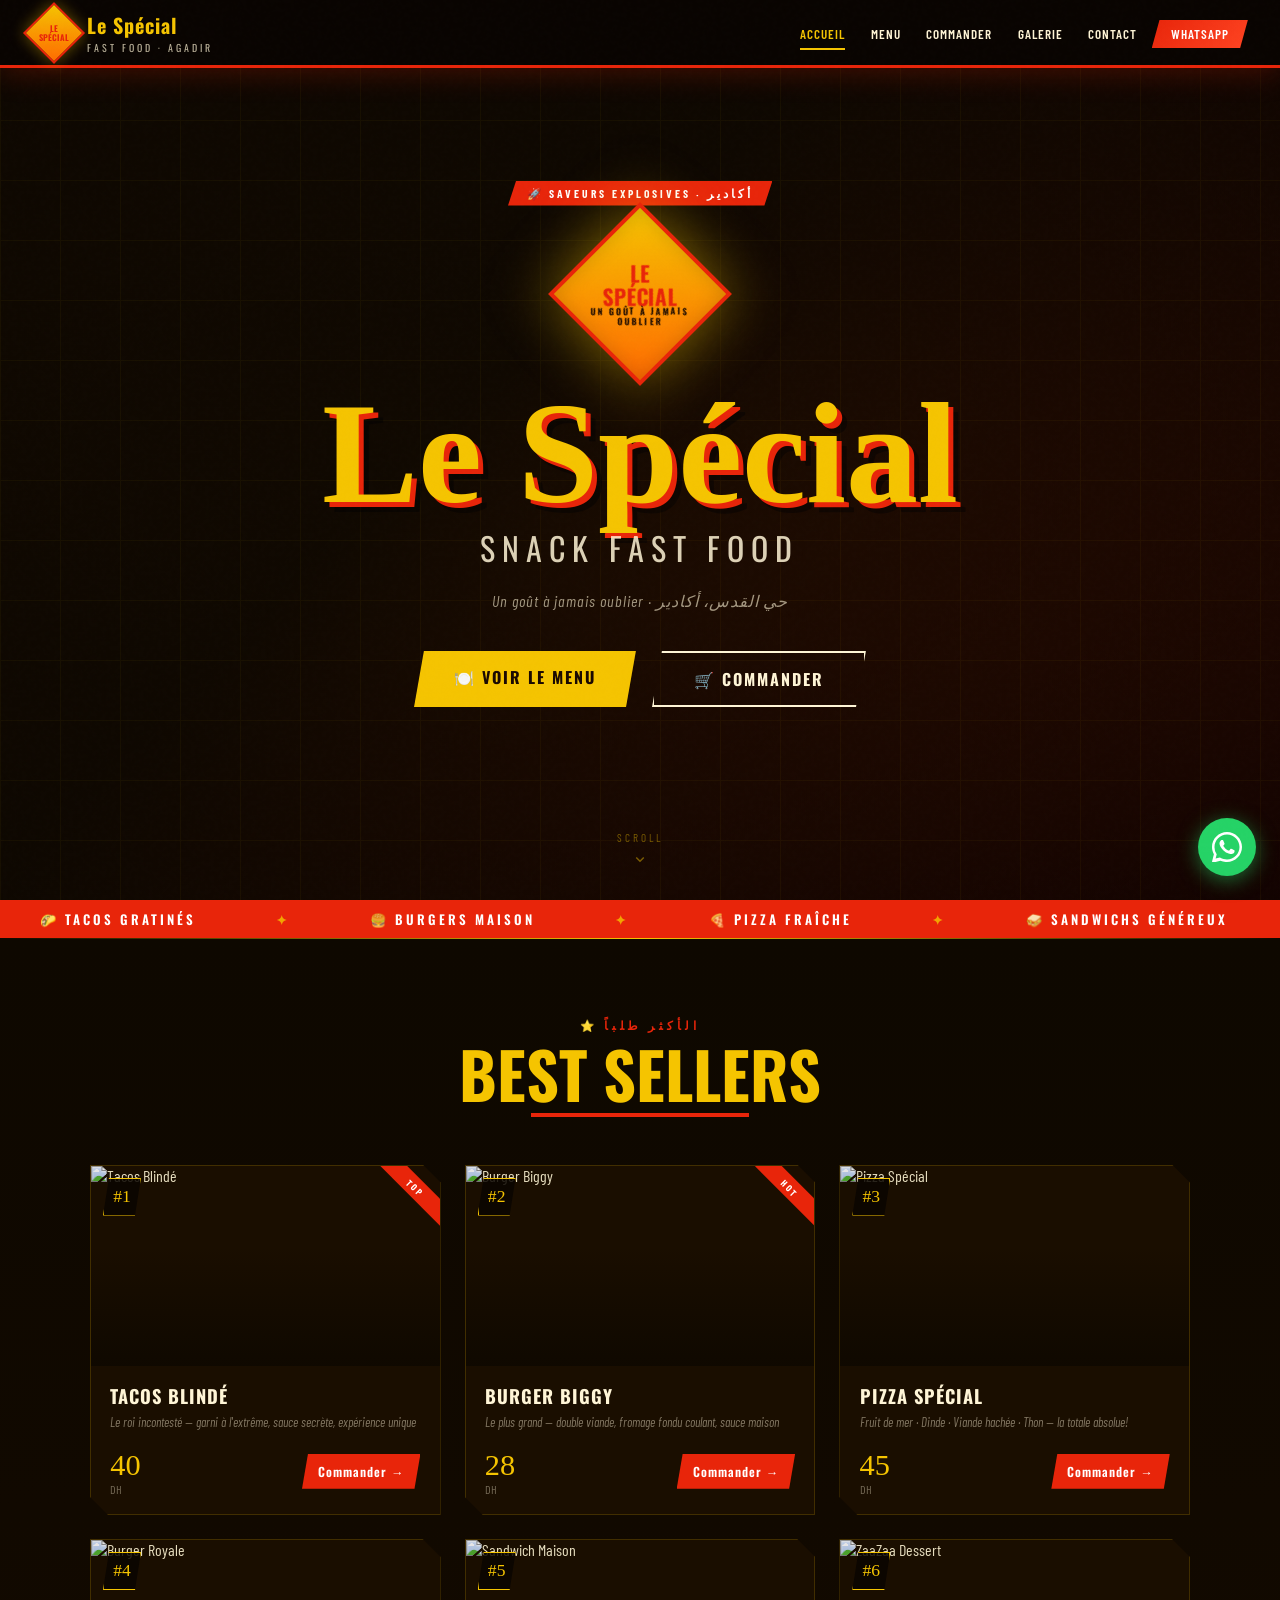
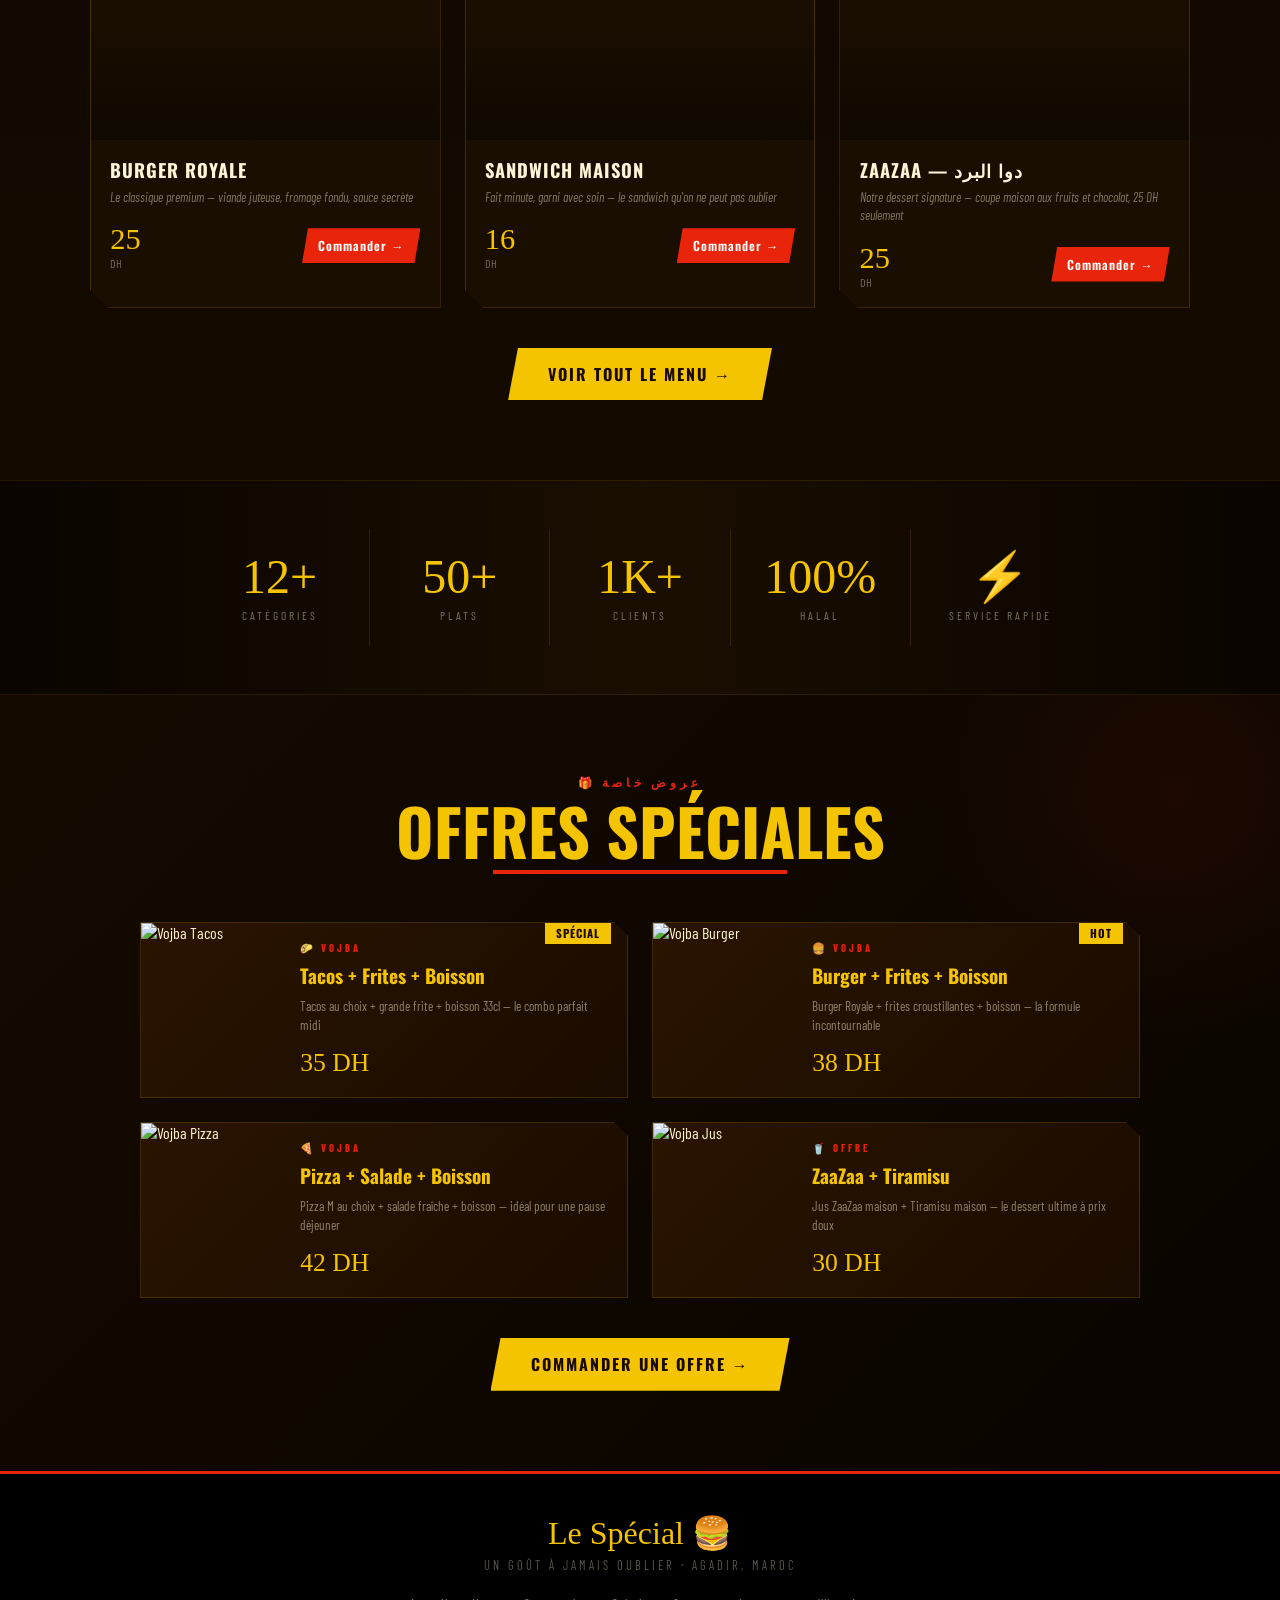
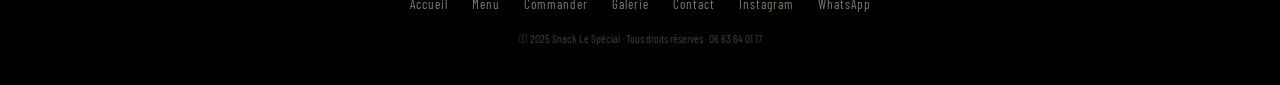
==== commit 7dfb5d40: "Add files via upload" ====
--- a/index.html
+++ b/index.html
@@ -16,7 +16,7 @@
   }
   .hero-bg-img {
     position: absolute; inset: 0;
-    background: url('https://images.unsplash.com/photo-1561758033-d89a9ad46330?w=1600&q=80') center/cover no-repeat;
+    background: url('imgs/poster_burger.jpg') center/cover no-repeat;
     opacity: 0.12;
     filter: saturate(0.5);
   }
@@ -320,7 +320,7 @@
 
     <div class="bs-card reveal" style="transition-delay:.05s">
       <div class="bs-img-wrap">
-        <img src="https://images.unsplash.com/photo-1565299585323-38d6b0865b47?w=600&q=80" alt="Tacos Blindé">
+        <img src="imgs/tacos_blinde.jpg" alt="Tacos Blindé">
         <div class="bs-img-overlay"></div>
         <div class="bs-rank-badge">#1</div>
         <div class="bs-hot-badge">TOP</div>
@@ -337,7 +337,7 @@
 
     <div class="bs-card reveal" style="transition-delay:.1s">
       <div class="bs-img-wrap">
-        <img src="https://images.unsplash.com/photo-1586190848861-99aa4a171e90?w=600&q=80" alt="Burger Biggy">
+        <img src="imgs/burger_biggy.jpg" alt="Burger Biggy">
         <div class="bs-img-overlay"></div>
         <div class="bs-rank-badge">#2</div>
         <div class="bs-hot-badge">HOT</div>
@@ -354,7 +354,7 @@
 
     <div class="bs-card reveal" style="transition-delay:.15s">
       <div class="bs-img-wrap">
-        <img src="https://images.unsplash.com/photo-1513104890138-7c749659a591?w=600&q=80" alt="Pizza Spécial">
+        <img src="imgs/pizza_special.jpg" alt="Pizza Spécial">
         <div class="bs-img-overlay"></div>
         <div class="bs-rank-badge">#3</div>
       </div>
@@ -370,29 +370,13 @@
 
     <div class="bs-card reveal" style="transition-delay:.2s">
       <div class="bs-img-wrap">
-        <img src="https://images.unsplash.com/photo-1509722747041-616f39b57569?w=600&q=80" alt="Tacos Gratiné Mixte">
+        <img src="imgs/burger_royale.jpg" alt="Burger Royale">
         <div class="bs-img-overlay"></div>
         <div class="bs-rank-badge">#4</div>
       </div>
       <div class="bs-body">
-        <div class="bs-name">Tacos Gratiné Mixte</div>
-        <div class="bs-desc">Gratiné au four, garniture mixte généreuse — croustillant dehors, fondant dedans</div>
-        <div class="bs-footer">
-          <div class="bs-price">35 <small>DH</small></div>
-          <a href="order.html" class="bs-btn">Commander →</a>
-        </div>
-      </div>
-    </div>
-
-    <div class="bs-card reveal" style="transition-delay:.25s">
-      <div class="bs-img-wrap">
-        <img src="https://images.unsplash.com/photo-1539252554453-80ab65ce3586?w=600&q=80" alt="Sandwich Doppio">
-        <div class="bs-img-overlay"></div>
-        <div class="bs-rank-badge">#5</div>
-      </div>
-      <div class="bs-body">
-        <div class="bs-name">Sandwich Doppio</div>
-        <div class="bs-desc">Double garniture, double plaisir — le sandwich qui rassasie vraiment</div>
+        <div class="bs-name">Burger Royale</div>
+        <div class="bs-desc">Le classique premium — viande juteuse, fromage fondu, sauce secrète</div>
         <div class="bs-footer">
           <div class="bs-price">25 <small>DH</small></div>
           <a href="order.html" class="bs-btn">Commander →</a>
@@ -400,15 +384,31 @@
       </div>
     </div>
 
+    <div class="bs-card reveal" style="transition-delay:.25s">
+      <div class="bs-img-wrap">
+        <img src="imgs/sandwich.jpg" alt="Sandwich Maison">
+        <div class="bs-img-overlay"></div>
+        <div class="bs-rank-badge">#5</div>
+      </div>
+      <div class="bs-body">
+        <div class="bs-name">Sandwich Maison</div>
+        <div class="bs-desc">Fait minute, garni avec soin — le sandwich qu'on ne peut pas oublier</div>
+        <div class="bs-footer">
+          <div class="bs-price">16 <small>DH</small></div>
+          <a href="order.html" class="bs-btn">Commander →</a>
+        </div>
+      </div>
+    </div>
+
     <div class="bs-card reveal" style="transition-delay:.3s">
       <div class="bs-img-wrap">
-        <img src="https://images.unsplash.com/photo-1546173159-315724a31696?w=600&q=80" alt="Jus ZaaZaa">
+        <img src="imgs/zaazaa_dessert.jpg" alt="ZaaZaa Dessert">
         <div class="bs-img-overlay"></div>
         <div class="bs-rank-badge">#6</div>
       </div>
       <div class="bs-body">
-        <div class="bs-name">Jus ZaaZaa</div>
-        <div class="bs-desc">Notre jus signature — mélange secret de fruits, incontournable à 25 DH</div>
+        <div class="bs-name">ZaaZaa — دوا البرد</div>
+        <div class="bs-desc">Notre dessert signature — coupe maison aux fruits et chocolat, 25 DH seulement</div>
         <div class="bs-footer">
           <div class="bs-price">25 <small>DH</small></div>
           <a href="order.html" class="bs-btn">Commander →</a>
@@ -459,7 +459,7 @@
     <div class="offre-card reveal">
       <div class="offre-badge">SPÉCIAL</div>
       <div class="offre-img">
-        <img src="https://images.unsplash.com/photo-1565299585323-38d6b0865b47?w=400&q=80" alt="Vojba Tacos">
+        <img src="imgs/tacos_blinde.jpg" alt="Vojba Tacos">
       </div>
       <div class="offre-body">
         <span class="offre-tag">🌮 Vojba</span>
@@ -472,7 +472,7 @@
     <div class="offre-card reveal" style="transition-delay:.1s">
       <div class="offre-badge">HOT</div>
       <div class="offre-img">
-        <img src="https://images.unsplash.com/photo-1586190848861-99aa4a171e90?w=400&q=80" alt="Vojba Burger">
+        <img src="imgs/burger_biggy.jpg" alt="Vojba Burger">
       </div>
       <div class="offre-body">
         <span class="offre-tag">🍔 Vojba</span>
@@ -484,7 +484,7 @@
 
     <div class="offre-card reveal" style="transition-delay:.15s">
       <div class="offre-img">
-        <img src="https://images.unsplash.com/photo-1513104890138-7c749659a591?w=400&q=80" alt="Vojba Pizza">
+        <img src="imgs/pizza_special.jpg" alt="Vojba Pizza">
       </div>
       <div class="offre-body">
         <span class="offre-tag">🍕 Vojba</span>
@@ -496,7 +496,7 @@
 
     <div class="offre-card reveal" style="transition-delay:.2s">
       <div class="offre-img">
-        <img src="https://images.unsplash.com/photo-1546173159-315724a31696?w=400&q=80" alt="Vojba Jus">
+        <img src="imgs/zaazaa_dessert.jpg" alt="Vojba Jus">
       </div>
       <div class="offre-body">
         <span class="offre-tag">🥤 Offre</span>
